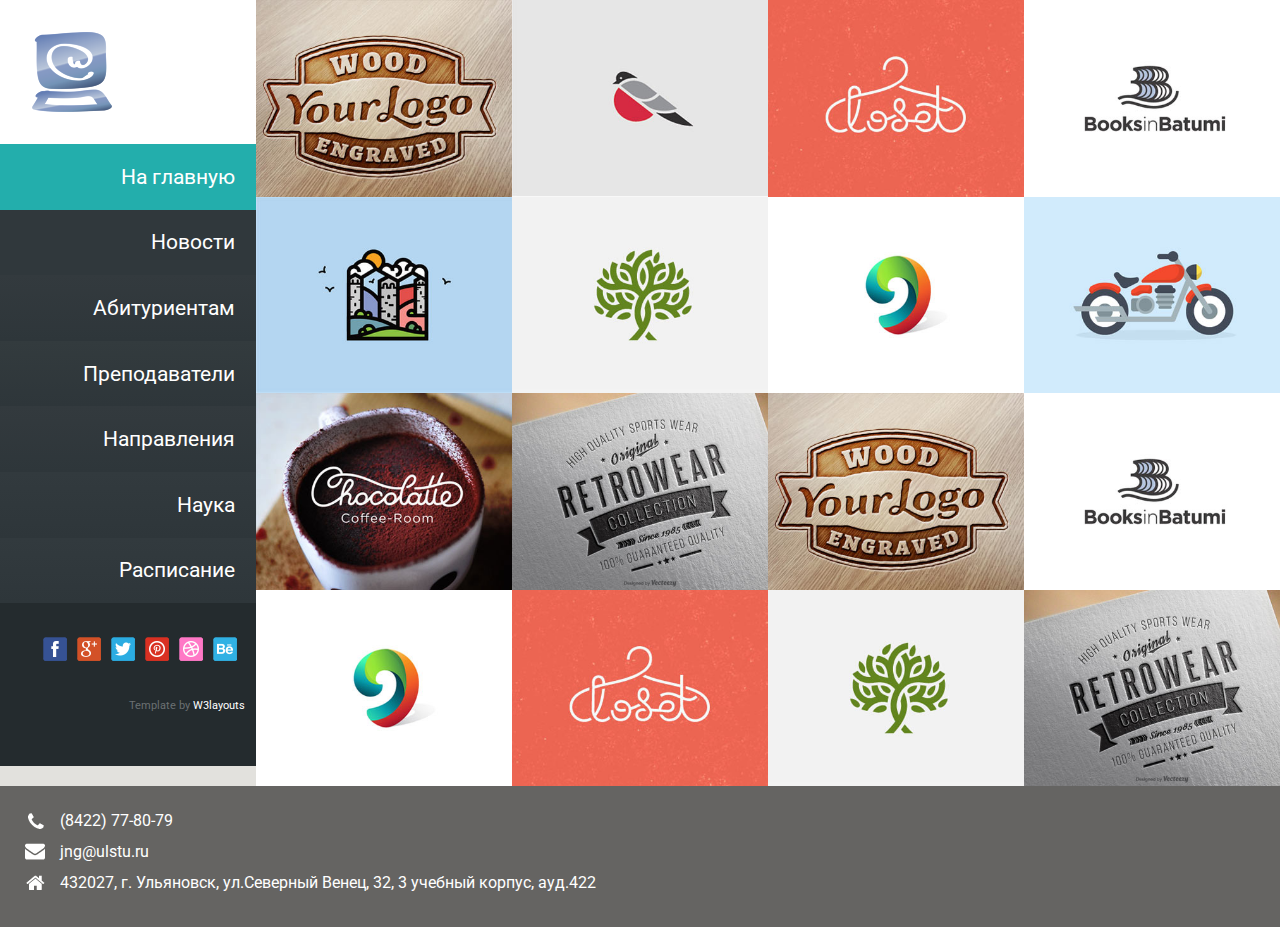
==== index.html @ 8e73b501 "" ====
<!--A Design by W3layouts 
Author: W3layout
Author URL: http://w3layouts.com
License: Creative Commons Attribution 3.0 Unported
License URL: http://creativecommons.org/licenses/by/3.0/
-->
<!DOCTYPE html>
<html>
<head>
<title>Kappe a Personal Portfolio Category Flat Bootstarp Responsive Website Template | Home :: w3layouts</title>
<!-- jQuery-->
<script src="js/jquery.min.js"></script>
<!-- Custom Theme files -->
<!--theme-style-->
<link href="css/style.css" rel="stylesheet" type="text/css" media="all" />	
<!--//theme-style-->
<meta name="viewport" content="width=device-width, initial-scale=1">
<meta http-equiv="Content-Type" content="text/html; charset=utf-8" />
<meta name="keywords" content="Kappe Responsive web template, Bootstrap Web Templates, Flat Web Templates, Andriod Compatible web template, 
Smartphone Compatible web template, free webdesigns for Nokia, Samsung, LG, SonyErricsson, Motorola web design" />
<script type="application/x-javascript"> addEventListener("load", function() { setTimeout(hideURLbar, 0); }, false); function hideURLbar(){ window.scrollTo(0,1); } </script>
<!--fonts-->
<link href='http://fonts.googleapis.com/css?family=Roboto:400,300,100,500,700,900' rel='stylesheet' type='text/css'>
<!--//fonts-->

</head>
<body>
	<div class="header">
	<!---->
		<div class="header-left">
			<div class="logo">
				<a href="index.html"><img src="images/logo_1_1.png" alt=""></a>
			</div>
			<div class="top-nav">
				<ul >
					<li class="active" ><a href="index.html" >На главную</a></li>
					<li><a href="work.html" class="black" > Новости</a></li>	
					<li><a href="about.html" class="black1"> Абитуриентам</a></li>
					<li><a href="blog.html" class="black2" > Преподаватели</a></li>
					<li><a href="404.html" class="black3" > Направления</a></li>
					<li><a href="contact.html" class="black4" > Наука</a></li>
					<li><a href="contact.html" class="black4" > Расписание</a></li>
				</ul>
			</div>
			<ul class="social-in">
				<li><a href="#"><i> </i></a></li>
				<li><a href="#"><i class="gmail"> </i></a></li>
				<li><a href="#"><i class="twitter"> </i></a></li>
				<li><a href="#"><i class="pin"> </i></a></li>
				<li><a href="#"><i class="dribble"> </i></a></li>
				<li><a href="#"><i class="behance"> </i></a></li>
				
			</ul>
			<p class="footer-class">Template by  <a href="http://w3layouts.com/" target="_blank">W3layouts</a> </p>
		</div>
		<!---->
		<!---->
		<div class="header-top">
			<div class="logo-in">
				<a href="index.html"><img src="images/logo_1_1.png" alt=""></a>
			</div>
			<div class="top-nav-in">
			<span class="menu"><img src="images/menu.png" alt=""> </span>
				<ul >
					<li class="active" ><a href="index.html" >HOME</a></li>
					<li><a href="work.html" class="black" > WORK</a></li>	
					<li><a href="about.html" class="black1"> ABOUT</a></li>
					<li><a href="blog.html" class="black2" > BLOG</a></li>
					<li><a href="404.html" class="black3" > SERVICES</a></li>
					<li><a href="contact.html" class="black4" > CONTACT</a></li>
				</ul>
				<script>
					$("span.menu").click(function(){
						$(".top-nav-in ul").slideToggle(500, function(){
						});
					});
			</script>

			</div>
			<div class="clear"> </div>
		</div>
			<!---->
		<div class="content">
			<div class="content-grid">
				<a href="single.html" class="b-link-stripe b-animate-go  thickbox">
					<img  src="images/pi.jpg" />
						<div class="b-wrapper">
							<h2 class="b-animate b-from-left    b-delay03 ">
								<span>Cool App Design</span>
								<p>development, mobile</p>
								<i> </i>
							</h2>
						</div>
				</a>
			</div>
			<div class="content-grid">
				<a href="single.html" class="b-link-stripe b-animate-go  thickbox">
					<img  src="images/pi1.jpg" />
						<div class="b-wrapper">
							<h2 class="b-animate b-from-left    b-delay03 ">
								<span>Cool App Design</span>
								<p>development, mobile</p>
								<i> </i>
							</h2>
						</div>
				</a>
			</div>
			<div class="content-grid">
				<a href="single.html" class="b-link-stripe b-animate-go  thickbox">
					<img  src="images/pi2.jpg" />
						<div class="b-wrapper">
							<h2 class="b-animate b-from-left    b-delay03 ">
								<span>Cool App Design</span>
								<p>development, mobile</p>
								<i> </i>
							</h2>
						</div>
				</a>
			</div>
			<div class="content-grid">
				<a href="single.html" class="b-link-stripe b-animate-go  thickbox">
					<img  src="images/pi3.jpg" />
						<div class="b-wrapper">
							<h2 class="b-animate b-from-left    b-delay03 ">
								<span>Cool App Design</span>
								<p>development, mobile</p>
								<i> </i>
							</h2>
						</div>
				</a>
			</div>
			<div class="content-grid">
				<a href="single.html" class="b-link-stripe b-animate-go  thickbox">
					<img  src="images/pi4.jpg" />
						<div class="b-wrapper">
							<h2 class="b-animate b-from-left    b-delay03 ">
								<span>Cool App Design</span>
								<p>development, mobile</p>
								<i> </i>
							</h2>
						</div>
				</a>
			</div>
			<div class="content-grid">
				<a href="single.html" class="b-link-stripe b-animate-go  thickbox">
					<img  src="images/pi5.jpg" />
						<div class="b-wrapper">
							<h2 class="b-animate b-from-left    b-delay03 ">
								<span>Cool App Design</span>
								<p>development, mobile</p>
								<i> </i>
							</h2>
						</div>
				</a>
			</div>
			<div class="content-grid">
				<a href="single.html" class="b-link-stripe b-animate-go  thickbox">
					<img  src="images/pi6.jpg" />
						<div class="b-wrapper">
							<h2 class="b-animate b-from-left    b-delay03 ">
								<span>Cool App Design</span>
								<p>development, mobile</p>
								<i> </i>
							</h2>
						</div>
				</a>
			</div>
			<div class="content-grid">
				<a href="single.html" class="b-link-stripe b-animate-go  thickbox">
					<img  src="images/pi7.jpg" />
						<div class="b-wrapper">
							<h2 class="b-animate b-from-left    b-delay03 ">
								<span>Cool App Design</span>
								<p>development, mobile</p>
								<i> </i>
							</h2>
						</div>
				</a>
			</div>
			<div class="content-grid">
				<a href="single.html" class="b-link-stripe b-animate-go  thickbox">
					<img  src="images/pi8.jpg" />
						<div class="b-wrapper">
							<h2 class="b-animate b-from-left    b-delay03 ">
								<span>Cool App Design</span>
								<p>development, mobile</p>
								<i> </i>
							</h2>
						</div>
				</a>
			</div>
			<div class="content-grid grid9">
				<a href="single.html" class="b-link-stripe b-animate-go  thickbox">
					<img  src="images/pi9.jpg" />
						<div class="b-wrapper">
							<h2 class="b-animate b-from-left    b-delay03 ">
								<span>Cool App Design</span>
								<p>development, mobile</p>
								<i> </i>
							</h2>
						</div>
				</a>
			</div>
			<div class="content-grid">
				<a href="single.html" class="b-link-stripe b-animate-go  thickbox">
					<img  src="images/pi.jpg" />
						<div class="b-wrapper">
							<h2 class="b-animate b-from-left    b-delay03 ">
								<span>Cool App Design</span>
								<p>development, mobile</p>
								<i> </i>
							</h2>
						</div>
				</a>
			</div>
			<div class="content-grid">
				<a href="single.html" class="b-link-stripe b-animate-go  thickbox">
					<img  src="images/pi3.jpg" />
						<div class="b-wrapper">
							<h2 class="b-animate b-from-left    b-delay03 ">
								<span>Cool App Design</span>
								<p>development, mobile</p>
								<i> </i>
							</h2>
						</div>
				</a>
			</div>
			<div class="content-grid">
				<a href="single.html" class="b-link-stripe b-animate-go  thickbox">
					<img  src="images/pi6.jpg" />
						<div class="b-wrapper">
							<h2 class="b-animate b-from-left    b-delay03 ">
								<span>Cool App Design</span>
								<p>development, mobile</p>
								<i> </i>
							</h2>
						</div>
				</a>
			</div>
			<div class="content-grid">
				<a href="single.html" class="b-link-stripe b-animate-go  thickbox">
					<img  src="images/pi2.jpg" />
						<div class="b-wrapper">
							<h2 class="b-animate b-from-left    b-delay03 ">
								<span>Cool App Design</span>
								<p>development, mobile</p>
								<i> </i>
							</h2>
						</div>
				</a>
			</div>
			<div class="content-grid">
				<a href="single.html" class="b-link-stripe b-animate-go  thickbox">
					<img  src="images/pi5.jpg" />
						<div class="b-wrapper">
							<h2 class="b-animate b-from-left    b-delay03 ">
								<span>Cool App Design</span>
								<p>development, mobile</p>
								<i> </i>
							</h2>
						</div>
				</a>
			</div>
			<div class="content-grid">
				<a href="single.html" class="b-link-stripe b-animate-go  thickbox">
					<img  src="images/pi9.jpg" />
						<div class="b-wrapper">
							<h2 class="b-animate b-from-left    b-delay03 ">
								<span>Cool App Design</span>
								<p>development, mobile</p>
								<i> </i>
							</h2>
						</div>
				</a>
			</div>
		</div>
		<div class="clear"> </div>
		<p class="footer-class-in">
			<ul class="social ">
				<li><span><i> </i>(8422) 77-80-79</span></li>
				<li><a href="mailto:info@example.com"><i class="mes"> </i>jng@ulstu.ru</a></li>
				<li><span><i class="down"> </i>432027, г. Ульяновск, ул.Северный Венец, 32, 3 учебный корпус, ауд.422</span></li>
			</ul> </p>
	</div>
</body>
</html>
---- css/style.css ----
/*--A Design by W3layouts 
Author: W3layout
Author URL: http://w3layouts.com
License: Creative Commons Attribution 3.0 Unported
License URL: http://creativecommons.org/licenses/by/3.0/
--*/
/* reset */
html,body,div,span,applet,object,iframe,h1,h2,h3,h4,h5,h6,p,blockquote,pre,a,abbr,acronym,address,big,cite,code,del,dfn,em,img,ins,kbd,q,s,samp,small,strike,strong,sub,sup,tt,var,b,u,i,dl,dt,dd,ol,nav ul,nav li,fieldset,form,label,legend,table,caption,tbody,tfoot,thead,tr,th,td,article,aside,canvas,details,embed,figure,figcaption,footer,header,hgroup,menu,nav,output,ruby,section,summary,time,mark,audio,video{margin:0;padding:0;border:0;font-size:100%;font:inherit;vertical-align:baseline;}
article, aside, details, figcaption, figure,footer, header, hgroup, menu, nav, section {display: block;}
ol,ul{list-style:none;margin:0;padding:0;}
blockquote,q{quotes:none;}
blockquote:before,blockquote:after,q:before,q:after{content:'';content:none;}
table{border-collapse:collapse;border-spacing:0;}
/* start editing from here */
a{text-decoration:none;}
.txt-rt{text-align:right;}/* text align right */
.txt-lt{text-align:left;}/* text align left */
.txt-center{text-align:center;}/* text align center */
.float-rt{float:right;}/* float right */
.float-lt{float:left;}/* float left */
.clear{clear:both;}/* clear float */
.pos-relative{position:relative;}/* Position Relative */
.pos-absolute{position:absolute;}/* Position Absolute */
.vertical-base{	vertical-align:baseline;}/* vertical align baseline */
.vertical-top{	vertical-align:top;}/* vertical align top */
.underline{	padding-bottom:5px;	border-bottom: 1px solid #eee; margin:0 0 20px 0;}/* Add 5px bottom padding and a underline */
nav.vertical ul li{	display:block;}/* vertical menu */
nav.horizontal ul li{	display: inline-block;}/* horizontal menu */
img{max-width:100%; display:block;}
/*end reset*/
body{
	background:#e2e1dd;
	font-family: 'Roboto', sans-serif;	
}
body a{
	transition: 0.5s all;
	-webkit-transition: 0.5s all;
	-o-transition: 0.5s all;
	-moz-transition: 0.5s all;
	-ms-transition: 0.5s all;
}
.header-top{
	display:none;
}
.header-left{
	width:20%;
	float:left;
	background:#242b2e;
	min-height: 972px;
}
.header-left1{
	min-height: 1290px;
}
.header-left2{
	min-height: 1022px;
}
.header-left3{
	min-height:1618px;
}
.logo{
	background:#fff;
	padding: 2em;
}
.top-nav ul li {
	list-style:none;
}
.top-nav ul li  a {
	display:block;
	outline: none;
	color: #fff;
	text-decoration: none;
	font-size: 1.3em;
	padding: 1em;
	text-align: right;
	background:#30383b;
}
.top-nav ul li  a.black{
	background:#30383c;
}
.top-nav ul li  a.black1{
	background: rgb(51,58,62);
	background: -moz-linear-gradient(top,  rgba(51,58,62,1) 0%, rgba(46,54,58,1) 100%);
	background: -webkit-gradient(linear, left top, left bottom, color-stop(0%,rgba(51,58,62,1)), color-stop(100%,rgba(46,54,58,1)));
	background: -webkit-linear-gradient(top,  rgba(51,58,62,1) 0%,rgba(46,54,58,1) 100%);
	background: -o-linear-gradient(top,  rgba(51,58,62,1) 0%,rgba(46,54,58,1) 100%);
	background: -ms-linear-gradient(top,  rgba(51,58,62,1) 0%,rgba(46,54,58,1) 100%);
	background: linear-gradient(to bottom,  rgba(51,58,62,1) 0%,rgba(46,54,58,1) 100%);
}
.top-nav ul li  a.black2{
	background: rgb(51,59,62);
	background: -moz-linear-gradient(top,  rgba(51,59,62,1) 0%, rgba(46,54,58,1) 100%);
	background: -webkit-gradient(linear, left top, left bottom, color-stop(0%,rgba(51,59,62,1)), color-stop(100%,rgba(46,54,58,1)));
	background: -webkit-linear-gradient(top,  rgba(51,59,62,1) 0%,rgba(46,54,58,1) 100%);
	background: -o-linear-gradient(top,  rgba(51,59,62,1) 0%,rgba(46,54,58,1) 100%);
	background: -ms-linear-gradient(top,  rgba(51,59,62,1) 0%,rgba(46,54,58,1) 100%);
	background: linear-gradient(to bottom,  rgba(51,59,62,1) 0%,rgba(46,54,58,1) 100%);
}
.top-nav ul li  a.black3{
	background: rgb(51,58,62);
	background: -moz-linear-gradient(top,  rgba(51,58,62,1) 0%, rgba(46,54,58,1) 100%);
	background: -webkit-gradient(linear, left top, left bottom, color-stop(0%,rgba(51,58,62,1)), color-stop(100%,rgba(46,54,58,1)));
	background: -webkit-linear-gradient(top,  rgba(51,58,62,1) 0%,rgba(46,54,58,1) 100%);
	background: -o-linear-gradient(top,  rgba(51,58,62,1) 0%,rgba(46,54,58,1) 100%);
	background: -ms-linear-gradient(top,  rgba(51,58,62,1) 0%,rgba(46,54,58,1) 100%);
	background: linear-gradient(to bottom,  rgba(51,58,62,1) 0%,rgba(46,54,58,1) 100%);
}
.top-nav ul li  a.black4{
	background: rgb(50,58,62);
	background: -moz-linear-gradient(top,  rgba(50,58,62,1) 0%, rgba(46,54,58,1) 100%);
	background: -webkit-gradient(linear, left top, left bottom, color-stop(0%,rgba(50,58,62,1)), color-stop(100%,rgba(46,54,58,1)));
	background: -webkit-linear-gradient(top,  rgba(50,58,62,1) 0%,rgba(46,54,58,1) 100%);
	background: -o-linear-gradient(top,  rgba(50,58,62,1) 0%,rgba(46,54,58,1) 100%);
	background: -ms-linear-gradient(top,  rgba(50,58,62,1) 0%,rgba(46,54,58,1) 100%);
	background: linear-gradient(to bottom,  rgba(50,58,62,1) 0%,rgba(46,54,58,1) 100%);
}
.top-nav ul li  a:hover,.top-nav ul li.active a {
	background: #23aeac;
}
ul.social-in {
  text-align: right;
  padding: 2em 1em 2em 0;
}
ul.social-in li{
	display: inline-block;	
}
ul.social-in li  i{
	background: url(../images/img-sprite.png)no-repeat -411px -9px;
	width: 28px;
	height: 28px;
	display: inline-block;
	margin: 0 3px;
	
}
ul.social-in li  i.gmail{
	background-position: -74px -8px;
}
ul.social-in li  i.twitter{
	background-position:-145px -9px;
}

ul.social-in li  i.pin{
	background-position:-215px -8px;
}
ul.social-in li  i.dribble{
	background-position: -280px -9px;
}
ul.social-in li  i.behance{
	background-position:-347px -9px;
}
ul.social-in li  i:hover{
	background-position: -444px -9px;
}
ul.social-in li  i.gmail:hover{
	
	background-position:-109px -9px;
}
ul.social-in li  i.twitter:hover{
	background-position: -180px -8px;
}

ul.social-in li  i.pin:hover{
	background-position:-247px -8px;
}
ul.social-in li  i.dribble:hover{
	background-position: -313px -9px;
}
ul.social-in li  i.behance:hover{
	background-position: -379px -8px;
}

p.footer-class{
	color:#6b7072;
	font-size:0.87em;
	text-align:right;
	padding: 0 1em 0 0;
}
p.footer-class a{
	color:#fff;
	text-decoration:none;	
}
p.footer-class a:hover{
	color:#6b7072;	
}
/*--content--*/
.content{
	float:left;
	width:80%;
	position: relative;
}
.content-grid{
	float:left;
	width:25%;
}
/*--------------------------------------*/
.b-link-stripe{
	position:relative;
	display:inline-block;
	vertical-align:top;
	overflow:hidden;
	width: 100%;
}
.b-link-stripe .b-wrapper{
	position:absolute;
	width:100%;
	top:0;
	left:0;
	text-align:center;
	color:#ffffff;
	overflow:hidden;
	
}
/*	Animation effects*/
.b-animate-go{
	text-decoration:none;
}
.b-animate{
	transition: all 0.5s;
	-moz-transition: all 0.5s;
	-ms-transition: all 0.5s;
	-o-transition: all 0.5s;
	-webkit-transition: all 0.5s;
	visibility: hidden;
}
.b-animate img{
	margin-top: 4%;
	display: -webkit-inline-box;
}
.b-animate span{
	display:block;
	font-size: 1.7em;
	padding-top: 2em;
	display: block;
	font-weight: 300;
}
.b-animate p{
	padding: 0.2em 0 1em;
	color: #fff;
	font-size: 1em;
	font-weight: 400;
	border-bottom:1px solid #fff;
	display: inline-block;
	margin:0 0 1em;
}
.b-animate i{
	background:url(../images/ar.png) no-repeat 0px 0px;
	width:70px;
	height:70px;
	display:block;
	margin:0 auto;
}
/* lt-ie9 */
.b-animate-go:hover .b-animate{
	visibility:visible;
}
.b-from-left{
	position: relative;
	left: -100%;
	background:rgba(45, 184, 183, 0.81);
	background-size: 100% 100%;
	top: 0px;
	margin: 0;
	min-height: 243px;
}
.b-animate-go:hover .b-from-left{
	left:0;
}
ul.social{
	background: rgba(55, 53, 52, 0.73);
	padding: 1.5em 5em 1.5em 1.5em;
	text-align:left;  
}
ul.social li{
	list-style:none;
}
ul.social li span,ul.social li a{
	font-size:1em;
	color:#fff;
	margin: 0 0 0.5em;
	display: block;
}
ul.social li a:hover{
	text-decoration:none;
	color:#1ab5b3;
}
ul.social li  i{
	  background: url(../images/img-sprite.png)no-repeat -39px -49px;
	width: 23px;
	height: 23px;
	display: inline-block;
	transition: 0.5s all;
	-webkit-transition: 0.5s all;
	-o-transition: 0.5s all;
	-moz-transition: 0.5s all;
	-ms-transition: 0.5s all;
	vertical-align: middle;
	margin:0 13px 0 0;
}
ul.social li  i.mes{
	background-position: -72px -50px;
}
ul.social li  i.down{
	background-position:-108px -49px;
}
.arrow {
  position: absolute;
  top: 0;
  right: 0;
  text-align: right;
    z-index: 9;
}
.arrow img{
	margin: 0 0 0 70%;
}
.arrow-at img{
	margin:0;
}
/*--work--*/
.work{
	padding:1.5em;
	background:#fff;
	margin:1.5em;
}
.work-top,.work-in{
	float:left;
	width:47.9%;
}
.work-top {
  border-right: 1px solid #D5D3D3;
  padding: 0 2% 0 0;
}
.work-in {
    padding: 0 0 0 2%;
}
/*--- slider-css --*/
.slider {
	position: relative;
}
.rslides {
  position: relative;
  list-style: none;
  overflow: hidden;
  width: 100%;
  padding: 0;
  margin: 0;
  }
.rslides li {
  -webkit-backface-visibility: hidden;
  position: absolute;
  display: none;
  width: 100%;
  left: 0;
  top: 0;
  }
.rslides li:first-child {
  position: relative;
  display: block;
  float: left;
  }
.rslides img {
  display: block;
  height: auto;
  float: left;
  width: 100%;
  border: 0;
  }
.callbacks_tabs a:after {
	content: "\f111";
	font-size: 0;
	font-family: FontAwesome;
	visibility: visible;
	display: block;
	height: 8px;
	width: 22px;
	display: inline-block;
	background:#b6b6b6;
}
.callbacks_here a:after{
	background:#1ab5b3;
}
.callbacks_tabs a{
	visibility:hidden;
}
.callbacks_tabs li{
	display:inline-block;
}
ul.callbacks_tabs.callbacks1_tabs {
	position: absolute;
	bottom: 14px;
	z-index: 999;
	right: 13px;
}
.work-top h2{
	font-size: 1.8em;
	font-weight: 300;
	padding: 0.5em 0;
}
.work-top h2 a{
	color: #000;
	text-decoration:none;
}
.work-top h2 a:hover{
	color: #1ab5b3;
}
.work-top p{
	color:#a3a3a3;
	font-size: 1.1em;
	line-height: 1.7em;
	font-weight: 300;
	padding: 0 0 1em;
}
.work-top p span{
	padding:1.3em 0 0;
	display: block;
}
.projects {
	border-top: 1px solid #D5D3D3;
    padding: 1em 0 0em;
}
.projects h3,.info h3,.tags h3,.gallery h3,.feature h3{
	color:#000;
	font-size:1.8em;
	font-weight:300;
	padding: 0 0 0.7em;
}
.info ,.tags,.gallery,.feature {
  padding: 0em 0 1.5em;
}

.projects ul li{
	display:inline-block;
	width:33.33%;
	float:left;
}
ul.likes li{
	list-style:none;
	border-bottom: 1px solid #D5D3D3;
	padding: 0.3em 0;
}
ul.likes li a,ul.likes li span{
	font-size:1em;
	color:#848484;
	margin: 0 0 0.5em;
	display: block;
}
ul.likes li a:hover{
	text-decoration:none;
	color:#1ab5b3;
}
ul.likes li  i{
	background: url(../images/img-sprite.png)no-repeat -14px -91px ;
	width: 40px;
	height: 40px;
	display: inline-block;
	vertical-align: middle;
	margin:0 13px 0 0;
}
ul.likes li  i.like{
	background-position:  -139px -91px ;
}
ul.likes li  i.dec{
	background-position:  -182px -91px ;
}
ul.likes li  i.comment{
	background-position:  -97px -91px ;
}
ul.tag li{
	display:inline-block;
}
ul.tag li a{
	color: #a3a3a3;
	font-size: 0.8em;
	padding: 0.8em;
	border: 1px solid #D5D3D3;
	border-radius: 12px;
	margin: 0 0.5em 0 0;
}
ul.tag li a:hover{
	color: #1ab5b3;
	border: 1px solid #1ab5b3;
}
ul.gallery-grid li{
	float:left;
	width:11.5%;
	display:inline-block;
	margin:1% 1% 0 0;
}
ul.feature-grid li{
	list-style:none;
}
ul.feature-grid li a{
	color:#848484;
	font-size:1em;
	padding:0.5em 0;
	display:block;
}
ul.feature-grid li a:hover{
	color:#1ab5b3;
}
ul.feature-grid li i{
	background: url(../images/img-sprite.png)no-repeat -188px -52px ;
	width: 18px;
	height: 18px;
	display: inline-block;
	vertical-align: middle;
	margin:0 13px 0 0;
}
/*--about--*/
.about{
	padding:1.5em;
	background:#fff;
	margin:1.5em;
}
.about-top,.about-in{
	float:left;
	width:47.9%;
}
.about-top {
  border-right: 1px solid #D5D3D3;
  padding: 0 2% 0 0;
}
.about-in {
    padding: 0 0 0 2%;
}
.about-top h2{
	font-size: 1.8em;
	font-weight: 300;
	padding: 0.5em 0;
}
.about-top h2 a{
	color: #000;
	text-decoration:none;
}
.about-top h2 a:hover{
	color: #1ab5b3;
}
.about-top p{
	color:#a3a3a3;
	font-size: 1.1em;
	line-height: 1.7em;
	font-weight: 300;
	padding: 0 0 1em;
}
.about-top p span{
	padding:2em 0 0;
	display: block;
}
.staff {
  padding: 1em 0;
  border-top: 1px solid #D5D3D3;
    padding: 1em 0 0em;
}
.staff h3,.skills h3,.test h3{
	color:#000;
	font-size:1.8em;
	font-weight:300;
	padding: 0 0 0.7em;
}
.staff h3{
	padding: 0 ;
}
.test {
  padding: 1.5em 0;
}
.our{
	float:left;
	width: 31.3%;
	margin: 3% 3% 0 0;
	position:relative;
}
.our:nth-child(4),.our:nth-child(7){
	margin:3% 0 0;
}
.our-grid h5{
	float:left;
	color:#000;
	font-size:1em;
}
.our-grid span{
	float:right;
	color:#000;
	font-size:1em;
}
.design label{
	width:88%;
	float:left;
	height:30px;
	display:block;
	background:#e2e1dd;
	border:1px solid #e2e1dd;
}
.design b{
	width:11%;
	float:left;
	height:30px;
	display:block;
	background:#fff;
	border:1px solid #E2E0E0;
}
.site label{
	width:95%;
}
.site b{
	width:4%;
}
.eight label{
	width:81%;
}
.eight b{
	width:18%;
}
.seven label{
	width:72%;
}
.seven b{
	width:27%;
}
.our-grid {
  padding: 0.3em 0;
}
.our-skill {
  padding: 0.5em 0;
}
.in-at{
	float:left;
	width:12%;
}
.in-at img{
	width:100%;
}
h4.author{
	  float: left;
  width: 79.38%;
  font-size: 1em;
  background: #55bab7;
  color: #fff;
  padding: 1.5em;
  font-style: italic;
}
.test-top p{
	color:#a3a3a3;
	font-size: 1.1em;
	line-height: 1.7em;
	font-weight: 300;
	padding:  1.5em;
}
.test-top{
	border:1px solid #E2E0E0;
}
.simple{
	  background: #1ab5b3;
  padding: 4em 0 0;
  text-align: center;
  width: 100%;
  height: 112px;
  position: absolute;
  top: 0;
  display:none;
}
.simple h4{
	color:#fff;
	font-size: 1.1em;
  text-transform: uppercase;
  font-weight: 600;
}
.simple p{
	color:#fff;
	font-size:0.9em;
	font-size:300;
	padding:0.2em 0 0;
}
.our:hover .simple{
	display:block;
}
.services h3{
	color:#000;
	font-size:1.8em;
	font-weight:300;
	padding: 0 0 0.4em;
}
ul.service-grid li{
	list-style:none;
}
ul.service-grid li a{
	color:#848484;
	font-size:1em;
	padding:0.5em 0;
	display:block;
}
ul.service-grid li a:hover{
	color:#1ab5b3;
	text-decoration:none;
}
ul.service-grid li i{
	background:#848484 ;
	width: 5px;
	height: 5px;
	display: inline-block;
	vertical-align: middle;
	margin:0 13px 0 0;
	border-radius:10px;
}
/*--blog--*/
.blog-top{
	float:left;
	width:18.4%;
	margin-right: 2%;
}
.blog-top:nth-child(5){
	margin-right: 0%;
}
.col-d {
	padding:0 0 1.5em;
	  position: relative;
}
.blog-in{
	background: #fff;
	 padding: 1em;
}
.blog-in h5{
	font-size:1.1em;
}
.blog-in h5 a{
	color:#000;
	text-decoration:none;
}
.blog-in h5 a:hover{
	color:#1ab5b3;
}
.blog-in p{
	color:#9c9c9c;
	font-size:0.8em;
	  line-height: 1.8em;
	  padding: 1em 0;
}
ul.date{
	border-top:1px solid #C8C6C6;
	padding: 1em 0 0;
}
ul.date li{
	display:inline-block;
}
ul.date li span{
	font-size:0.7em;
	color:#9c9c9c;
	padding: 0 0.3em 0 0;
}
ul.date li i{
	background: url(../images/img-sprite.png)no-repeat -139px -51px ;
	width: 20px;
	height: 20px;
	display: inline-block;
	vertical-align: middle;
	margin: 0 5px 0 0;
}
ul.date li i.date-in{
	background-position:-163px -51px;
}
ul.date li a{
	text-decoration:none;
	color:#9c9c9c;	
}
.col-d label{
	background: url(../images/ar.png) no-repeat 0px 0px;
	width: 70px;
	height: 70px;
	display: block;
	margin: 0 auto;
	  position: absolute;
  top: 29%;
  display:none;
  left: 35%;
}
.col-d:hover.col-d label{
	display:block;
}
.col-in{
	background:#1ab5b3;
	padding: 1.5em;
	text-align: center;
	margin: 0 0 1.5em;
}
iframe{
	display:block;
}
.col-d iframe{
	width:100%;
	min-height: 172px;
}
.col-in p{
	color:#fff;
	line-height: 1.5em;
	font-size:1.1em;	
}
.col-in a{
	color:#fff;
	font-style:italic;
	font-size:0.8em;
	text-decoration:underline;	
}
.col-in a:hover{
	text-decoration:none;	
}
.blog {
  padding: 1.5em;
}
.col-in-at{
	background:#242b2e;
	padding: 1.5em;
	margin: 0 0 1.5em;
	  border-left: 12px solid #1ab5b3;
}
.col-in-at p{
	color:#9c9c9c;
	line-height: 1.8em;
	font-size:0.9em;	
}
.col-in-at h5{
	line-height: 1.5em;
	font-size:1.1em;	
}
.col-in-at h5 a{
	color:#fff;
	text-decoration:none;	
}
.col-in-at h5 a:hover{
	color:#1ab5b3;	
}
.col-on{
	background:#242b2e;
	padding: 1.5em;
	margin: 0 0 1.5em;
	text-align:center;
}
.col-on p{
	color:#fff;
	line-height: 1.5em;
	font-size: 1.1em;
	font-style: italic;
}
.col-on span{
	color:#1ab5b3;
	font-size: 1em;
}
.col-on img{
	margin:0.5em auto;
}
.callbacks_nav {
  position: absolute;
  -webkit-tap-highlight-color: rgba(0,0,0,0);
  top: 19%;
  left: 0;
  opacity: 0.7;
  z-index: 3;
  text-indent: -9999px;
  overflow: hidden;
  text-decoration: none;
  height: 43px;
  width: 43px;
  background: url("../images/img-sprite.png") no-repeat -275px -89px;
  }
.callbacks_nav.next {
  left: auto;
  background-position: -332px -89px;
  right: 0;
 }
/*--404--*/
.four{
	text-align:center;
	padding: 15em 0 10em;
	min-height: 569px;
}
.four h2{
	font-size: 4em;
	color: #1ab5b3;
}
.four h3{
	font-size:4em;
	color:#848484;
	padding:0.7em 0;
}
a.just-do {
  text-decoration: none;
  color: #fff;
  background: #1ab5b3;
  padding: 0.7em 1.3em;
  font-size: 1.1em;
}
a.just-do:hover {
  background:#242b2e;
}
/*--single--*/
.single{
  padding: 1.5em;
  background: #fff;
  margin: 1.5em;
}
.single-top {
  border-right: 1px solid #D5D3D3;
  padding: 0 2% 0 0;
}
.single-top, .single-in {
  float: left;
  width: 47.9%;
}
.single-in {
  padding: 0 0 0 2%;
}
.single-top h2 {
  color: #000;
  font-size: 1.8em;
  font-weight: 300;
  padding: 0.5em 0;
}
.single-top p {
  color: #a3a3a3;
  font-size: 1.1em;
  line-height: 1.7em;
  font-weight: 300;
  padding: 0 0 1em;
}
.single-top p span {
  padding: 2em 0 0;
  display: block;
}
.comment-grid-top h3,.top-single h3{
	color:#000;
	font-size:1.7em;
	font-weight: 300;
}
.top-comment-left{
	float: left;
	width: 17%;
}
.top-comment-right{
	float: right;
	width:82%;
}
.left-single{
	width:19%;
}
.right-single{
	width:79%;
}
.left-single1{
	width:24%;
}
.right-single1{
	width:76%;
}
.top-comment-right ul {
	border-bottom: 1px solid #D5D3D3;
	  display: inline-block;
}
.top-comment-right ul li{
	display: inline-block;
	color:#D0CECE;
	padding: 0.3em;
}
.top-comment-right p{
	color: #8F8E8E;
	font-size:1.3em;
	padding:0;
}
.top-comment-right ul li span a{
	color:#000;
	text-decoration:none;
}
.top-comment-right ul li span{
	font-size:1em;
}
.top-comment {
  padding: 0 0 0 14% ;
}
.top-com {
  padding: 0 0 0 28% ;
}
.comments-top-top label{
	background:url(../images/li.png)no-repeat 1px 2px;
	width:45px;
	height:45px;
	display:block;
	position: absolute;
	top: 134%;
}
label.arrow-in {
  left: 3%;
}
.comments-top-top {
  position: relative;
  margin: 1em 0 2em;
}
.your-single {
  border: 1px solid #e2e2e2;
  position: relative;
  margin: 0.8em 0;
}
.your-single i {
    background: url(../images/img-sprite.png)no-repeat -9px -86px ;
  width: 50px;
  height: 50px;
  display: inline-block;
  float:left;
   border-right: 1px solid #e2e2e2;
}
.your-single i.email {
    background-position: -51px -86px ;
}
.your-single i.website {
    background-position: -93px -86px ;
}
.your-single input[type="text"],.grid-single-in textarea {
  background: none;
  width: 66%;
  outline: none;
  border: none;
  padding:1em 0.8em;
  font-size: 1em;
  color: #e2e2e2;
  margin: 0 0 0 2%;
  float:left;  
}
.grid-single-in textarea{
  border: 1px solid #e2e2e2;
 resize:none;
  margin: 0.7em 0 0.5em;
  width:89%;
   font-size: 1.3em;
    padding: 0.8em;
}
.grid-single-in input[type="submit"] {
  width: 100%;
  font-size: 1.1em;
  background: #1ab5b3;
  padding: 0.7em 1em;
  text-align: center;
  color: #fff;
  border: none;
  outline: none;
  margin: 0 auto;
  -webkit-appearance: none;
  font-weight: 700;
  transition: 0.5s all;
  -webkit-transition: 0.5s all;
  -o-transition: 0.5s all;
  -ms-transition: 0.5s all;
  -moz-transition: 0.5s all;
  cursor:pointer;
}
.grid-single-in input[type="submit"]:hover {
	background:#242b2e;
}
.grid-single,.grid-single-in  {
  width: 49%;
  float: left;
}
.grid-single {
  margin: 0 2% 0 0;
}
.archive{
	padding:0.7em 0 0;
}
.archive h3{
	color:#000;
	font-size:1.8em;
	font-weight:300;
	padding: 0 0 0.3em;
}
ul.archive-grid li{
	list-style:none;
}
ul.archive-grid li a{
	color:#848484;
	font-size:1em;
	padding:0.5em;
	display:block;
}
ul.archive-grid li a:hover{
	color:#1ab5b3;
}
/*--contact--*/
.your-top {
  border: 1px solid #e2e2e2;
  position: relative;
  margin: 0.8em 0;
}
.your-top i {
    background: url(../images/img-sprite.png)no-repeat -9px -86px ;
  width: 50px;
  height: 50px;
  display: inline-block;
  float:left;
   border-right: 1px solid #e2e2e2;
}
.your-top i.email {
    background-position: -51px -86px ;
}
.your-top i.website {
    background-position: -93px -86px ;
}
.your-top input[type="text"],.grid-contact-in textarea {
  background: none;
  width: 70%;
  outline: none;
  border: none;
  padding:1em 0.8em;
  font-size: 1em;
  color: #e2e2e2;
  margin: 0 0 0 2%;
  float:left;  
}
.grid-contact-in textarea{
  border: 1px solid #e2e2e2;
 resize:none;
  margin: 0.7em 0 0.5em;
  width:91%;
   font-size: 1.3em;
    padding: 0.8em;
}
.grid-contact-in input[type="submit"] {
  width: 100%;
  font-size: 1.1em;
  background: #1ab5b3;
  padding: 0.7em 1em;
  text-align: center;
  color: #fff;
  border: none;
  outline: none;
  margin: 0 auto;
  -webkit-appearance: none;
  font-weight: 700;
  transition: 0.5s all;
  -webkit-transition: 0.5s all;
  -o-transition: 0.5s all;
  -ms-transition: 0.5s all;
  -moz-transition: 0.5s all;
  cursor:pointer;
}
.grid-contact-in input[type="submit"]:hover {
	background:#242b2e;
}
.contact {
    width: 55%;
  background: #fff;
  padding: 3em;
  position: absolute;
  top: 3%;
  z-index: 1;
  left: 3%;
}
.contact h1,.top-contact h3{
	color:#a3a3a3;
	font-size:1.8em;
}
.contact p{
	color: #a3a3a3;
  font-size: 1.1em;
  line-height: 1.7em;
  font-weight: 300;
  padding: 0 0 1em;
}
.grid-contact,.grid-contact-in  {
  width: 49%;
  float: left;
}
.grid-contact {
  margin: 0 2% 0 0;
}
.map {
	position:relative;
}
.map iframe{
	width:100%;
	min-height:969px;
	border:none;
}
.top-contact {
  border-top: 1px solid #e2e2e2;
  padding: 1.2em 0 0;
}
.footer-class-in{
	display:none;
}
/*--responsive--*/
@media(max-width:1440px){
.b-animate span {
  padding-top: 1em;
}
ul.tag li a {
  font-size: 0.7em;
  padding: 0.6em;
}
h4.author {
  width: 79.8%;
  padding: 1.25em;
}
ul.date li span {
  font-size: 0.6em;
}
ul.date li i {
  margin: 0 2px 0 0;
}
.header-left {
  min-height: 864px;
}
p.footer-class {
  font-size: 0.8em;
}
.header-work {
  min-height: 948px;
}
.header-left1 {
  min-height: 1269px;
}
.header-left2 {
  min-height: 1049px;
}
.header-contact{
	min-height: 969px;
}
.header-left3 {
  min-height: 1612px;
}
.four {
  min-height: 464px;
}
.grid-single-in textarea {
  width: 88%;
}
.simple {
  padding: 3.5em 0 0;
  height: 99px;
}
.b-from-left {
  min-height: 217px;
}
}
@media(max-width:1366px){
.header-left {
  min-height: 820px;
}
.header-work {
  min-height: 933px;
}
h4.author {
  width: 78%;
  padding: 1.3em;
}
.in-at {
  width: 13%;
}
.header-left1 {
  min-height: 1234px;
}
.blog-in h5 {
  font-size: 1em;
}
ul.date li span {
  font-size: 0.59em;
}
.header-left2 {
  min-height: 1038px;
}
.callbacks_nav {
  top: 14%;
}
.col-d label {
  top: 27%
}
.four {
  min-height: 420px;
}
.header-contact {
  min-height: 969px;
}
.your-single input[type="text"] {
  width: 63%;
}
.header-left3 {
  min-height: 1616px;
}
.grid-single-in textarea {
  width: 88%;
}
p.footer-class {
  font-size: 0.7em;
}
.simple {
  height: 90px;
}
.arrow img {
  margin: 0 0 0 70.5%;
}
.arrow-at img {
  margin: 0;
}
.b-from-left {
  min-height: 206px;
}
}
@media(max-width:1280px){
ul.social-in li i {
  margin: 0 1px;
}
.work-top h2 {
  font-size: 1.5em;
}
ul.tag li a {
  font-size: 0.65em;
}
.feature h3 {
  padding: 0 0 0.2em;
}
ul.feature-grid li a {
  padding: 0.3em 0;
}
.in-at {
  width: 14%;
}
h4.author {
  width: 76.2%;
}
.col-in a {
  font-size: 0.7em;
}
.blog-in h5 {
  font-size: 0.9em;
}
ul.date li span {
  font-size: 0.5em;
}
ul.date li i {
  margin: 0 1px 0 0;
}
.your-top input[type="text"] {
  background: none;
  width: 68%;
}
.your-single input[type="text"] {
  width: 61%;
}
.single-top h2 {
  font-size: 1.5em;
}
.header-left {
  min-height: 766px;
}
.header-work {
  min-height: 890px;
}
.header-left1 {
  min-height: 1251px;
}
.header-left2 {
  min-height: 1052px;
}
.four {
  min-height: 366px;
}
.header-contact {
  min-height: 969px;
}
.header-left3 {
  min-height: 1561px;
}
.grid-single-in textarea {
  width: 86%;
}
.simple {
  height: 80px;
}
.b-from-left {
  min-height: 192px;
}
}
@media(max-width:1024px){
.content-grid {
  width: 33.333%;
}
.content-grid:nth-child(4){
  display:none;
}
ul.social-in li:nth-child(7){
  display:none;
}
.header-left {
  min-height: 1025px;
}
.work-top h2 {
  font-size: 1.2em;
}
.work-top p {
  font-size: 1em;
}
ul.likes li a, ul.likes li span {
  margin: 0 0 0em;
}
ul.gallery-grid li {
  width: 15.5%;
}
ul.tag li:nth-child(5),ul.tag li:nth-child(6) {
  display: none;
}
ul.tag li a {
  font-size: 0.7em;
}
.design label {
  width: 87%;
}
.site label {
  width: 94%;
}
.eight label {
  width: 80%;
}
.seven label {
  width: 71%;
}
.about-top h2 {
  font-size: 1.7em;
}
.in-at {
  width: 16%;
}
h4.author {
  width: 73.5%;
  padding: 1.1em;
}
.blog-top {
  width: 23.5%;
}
.blog-top:nth-child(5) {
  display:none;
}
.blog-top:nth-child(4) {
  margin:0;
}
.your-top input[type="text"] {
  width: 60%;
}
.grid-contact-in textarea {
  width: 86%;
}
.your-single input[type="text"] {
  width: 51%;
}
.grid-single-in textarea {
  width: 83%;
}
.single-top h2 {
  font-size: 1.2em;
}
.single-top p {
  font-size: 1em;
}
.header-work {
  min-height: 863px;
}
.header-left1 {
  min-height: 1251px;
}
.header-left2 {
  min-height: 1028px;
}
.header-contact {
  min-height: 969px;
}
.header-left3 {
  min-height: 1503px;
}
.simple {
  height: 74px;
  padding: 2em 0 0;
}
.simple h4 {
  font-size: 1em;
}
.b-from-left {
  min-height: 207px;
}
ul.social-in {
  padding: 2em 0em 2em 0;
}
}
@media(max-width:768px){
.content-grid {
  width: 50%;
}
.work-top, .work-in ,.about-top, .about-in,.single-top, .single-in{
  width: 100%;
}
.work-top,.about-top ,.single-top{
  border-right: none;
  padding: 0 0 0;
}
.blog-top {
  width: 48%;
}

.blog-top:nth-child(2) {
 margin:0; 
}
.contact {
  width: 71%;
}
.top-nav ul li a {
  font-size: 1em;
}
.grid9{
	display:none;
}
.logo {
  padding: 1em;
}
.b-animate span {
  padding-top: 1.5em;
}
.work-in,.about-in,.single-in{
	padding:1.5em 0 0;
}
.simple {
  height: 102px;
  padding: 3.5em 0 0;
}
h4.author {
  width: 71.9%;
  padding: 1.9em;
}
.callbacks_nav {
  top: 20%;
}
.col-d label {
  top: 29%;
}
.four h2 {
  font-size: 3em;
}
.header-left {
  min-height: 1611px;
}
.header-work {
  min-height: 1706px;
}
.header-left1 {
  min-height: 2307px;
}
.header-left2 {
  min-height: 1920px;
}
.header-contact {
  min-height: 969px;
}
.header-left3 {
  min-height: 2202px;
}
.b-from-left {
  min-height: 230px;
}
.grid-single-in textarea {
  width: 88%;
}
ul.date li span {
  font-size: 0.8em;
}
}
@media(max-width:640px){
.b-animate span {
  padding-top: 0.8em;
}
.b-from-left {
  min-height: 191px;
}
.simple {
  height: 85px;
  padding: 2.5em 0 0;
}
h4.author {
  width: 72.5%;
  padding: 1.43em;
}
.callbacks_nav {
  top: 16%;
}
.four h2 {
  font-size: 2.5em;
}
.your-top input[type="text"] {
  width: 52%;
}
.grid-contact-in textarea {
  width: 83%;
}
.grid-single-in textarea {
  width: 85%;
}
.header-left {
  min-height: 1337px;
}
.header-work {
  min-height: 1626px;
}
.header-left1 {
  min-height: 2283px;
}
.header-left2 {
  min-height: 1998px;
}
.header-contact {
  min-height: 969px;
}
.header-left3 {
  min-height: 2127px;
}
ul.date li span {
  font-size: 0.7em;
}
}
@media(max-width:480px){
.b-animate span {
  font-size: 1.3em;
  padding-top: 1.5em;
}
.b-animate p {
  font-size: 0.9em;
}
.b-animate i {
  width: 46px;
  height: 46px;
  background-size: 44px;
}
.work-top h2 ,.about-top h2{
  font-size: 1em;
}
.work-top p ,.about-top p{
  font-size: 0.8em;
}
.work,.about,.single {
  padding: 1em;
  margin: 1em;
}
.blog {
  padding: 1em;
}
.projects h3, .info h3, .tags h3, .gallery h3, .feature h3 ,.staff h3,.skills h3,.services h3{
  font-size: 1.3em;
}
ul.feature-grid li a {
  font-size: 0.8em;
}
.our {
  width: 48.5%;
  margin: 3% 3% 0 0;
}
.our:nth-child(2),.our:nth-child(5){
	display:none;
}
h4.author {
  width: 74.4%;
  padding: 0.9em;
    font-size: 0.9em;
}
.test-top p {
  font-size: 0.9em;
  padding: 1em;
}
.skills h3{
	padding:0;
 }
.test h3 {
  font-size: 1.3em;
  padding: 0 0 0.5em;
}
ul.service-grid li a {
  color: #848484;
  font-size: 0.9em;
}
.blog-in h5 {
	font-size: 0.8em;
}
.blog-in p {
  font-size: 0.7em;
}
.blog-in {
  padding: 0.8em;
}
ul.date li span {
  font-size: 1em;
}
.col-in p {
  font-size: 0.9em;
}
.col-in a {
  font-size: 0.5em;
}
.col-on p {
  font-size: 1em;
}
.col-in-at p {
  font-size: 0.7em;
}
.four h2 {
  font-size: 2em;
}
.four h3 {
  font-size: 3em;
  color: #848484;
  padding: 0.5em 0;
}
.grid-contact, .grid-contact-in,.grid-single, .grid-single-in {
  width: 100%;
 margin:0;
}
.grid-contact-in textarea {
  width: 89%;
}
.contact {
  padding: 2em;
}
.single-top h2 {
  font-size: 1em;
}
.single-top p {
  font-size: 0.9em;
}
.comment-grid-top h3, .top-single h3 ,.archive h3{
  font-size: 1.3em;
}
.top-comment ,.top-com{
  padding: 0 0 0;
}
.comments-top-top label{
	display:none;
}
.top-comment-right ul li span {
  font-size: 0.9em;
}
.top-comment-right {
  width: 76%;
}
.left-single1 {
   width: 17%;
}
.grid-single-in textarea {
  width: 94.5%;
}
.your-single input[type="text"], .grid-single-in textarea {
  font-size: 0.9em;
}
ul.likes li a, ul.likes li span {
  font-size: 0.9em;
}
ul.archive-grid li a {
  font-size: 0.9em;
}
p.footer-class {
  font-size: 0.5em;
  line-height: 1.8em;
}
ul.social {
  padding: 1em 1em 1em 1em;
}
ul.social li span, ul.social li a {
  font-size: 0.9em;
}
.arrow img {
  margin: 0 0 0 58.5%;
}
.arrow-at img {
   margin: 0; 
}
.contact h1, .top-contact h3 {
  font-size: 1.5em;
}
.contact p {
  font-size: 0.9em;
}
/*---*/
.header-top{
	display:block;
	background:#fff;
	  padding: 1em 0.5em;
}
.header-left{
	display:none;
}
.logo-in{
	float:left;
	width: 29%;
}
.logo-in img{
	width: 100%;
}
.top-nav-in{
	float:right;
}
span.menu {
	display: block;
	text-align: right;
	cursor: pointer;
	position: relative;
}
.top-nav-in ul{
	display: none;
	position:absolute;
	width:100%;
	z-index: 9999;
	left: 0%;
	margin:1em 0em;
	background:#1ab5b3;
	border:0;
}
.top-nav-in span.menu{
	display: block;
	width:100%;
	text-align: right;
	cursor:pointer;
}
.top-nav-in ul li{
	display: block;
	float:none;
	padding:  0.3em;
	text-align: center;
}
.top-nav-in ul li a{
	color:#fff;
	display:block;
	margin:0;
	background: none;
	border:none;
	padding:0.4em;
	font-size: 1em;
}
.top-nav-in ul li a:hover{
	color:#242b2e;	
}
.top-nav-in ul li a i {
	display:none;
}
.top-nav-in {
  margin-top: 0.5em;
}
.content {
  width: 100%;
}
.footer-class-in{
	display:block;
	text-align:center;
	font-size:0.9em;
	background:#242b2e;
	padding:1.5em 0;
	color:#6b7072;	
}
.footer-class-in a{
	text-decoration:none;
	color:#fff;	
}
.footer-class-in a:hover{
	color:#6b7072;	
}
.our img{
	width:100%;
}
.simple {
  height: 114px;
  padding: 5em 0 0;
}
.four {
  min-height: 178px;
    padding: 6em 0 8em;
}
.b-from-left {
  min-height: 177px;
}
}
@media(max-width:320px){
.logo-in {
  width: 36%;
}
.top-nav-in {
  margin-top: 0.3em;
}
.arrow img {
  margin: 0 0 0 70%;
  width: 30%;
}
ul.social {
  padding: 0.5em;
}
ul.social li span, ul.social li a {
  font-size: 0.6em;
  margin:0 0 0.1em;
}
.b-animate span {
  font-size: 0.9em;
    padding-top: 0.7em;
}
.b-animate p {
  font-size: 0.6em;
}
.footer-class-in {
  font-size: 0.7em;
}
.work, .about, .single {
  padding: 0.7em;
  margin: 0.7em;
}
.callbacks_tabs a:after {
  height: 5px;
  width: 17px;
}
.work-top p, .about-top p , p.para{
  font-size: 0.7em;
  height: 107px;
  overflow: hidden;
}
.projects h3, .info h3, .tags h3, .gallery h3, .feature h3, .staff h3, .skills h3, .services h3 {
  font-size: 1em;
}
ul.likes li a, ul.likes li span {
  font-size: 0.7em;
}
 ul.tag li:nth-child(4) {
  display: none;
}
ul.feature-grid li a {
  font-size: 0.7em;
}
.simple h4 {
  font-size: 0.8em;
}
.simple {
 height: 77px;
  padding: 3em 0 0;
}
.work-in, .about-in, .single-in {
  padding: 1em 0 0;
}
.our-grid h5 {
  font-size: 0.8em;
}
.design label {
  width: 86%;
}
.site label {
  width: 93%;
}
.eight label {
  width: 79%;
}
.seven label {
  width: 70%;
}
.our-skill {
  padding: 0.2em 0;
}
h4.author {
  width: 81.8%;
  padding: 0.9em 0.2em;
  font-size: 0.6em;
}
.test-top p {
  font-size: 0.7em;
  padding: 1em;
  height: 50px;
  overflow: hidden;
}
ul.service-grid li a {
  font-size: 0.6em;
}
.blog-top {
  width: 100%;
}
.blog-top:nth-child(3), .blog-top:nth-child(4) {
	display:none;
}
ul.date li span {
  font-size: 0.9em;
}
.four h2 {
  font-size: 1.1em;
}
.four h3 {
  font-size: 2em;
}
a.just-do {
  padding: 0.5em 1em;
  font-size: 0.9em;
}
.contact h1, .top-contact h3 {
  font-size: 1.1em;
}
.contact {
  padding: 1em;
}
.contact p {
  font-size: 0.8em;
  height: 54px;
  overflow: hidden;
}
.top-contact {
  padding: 0.5em 0 0;
}
.your-top i ,.your-single i{
  background: url(../images/img-sprite.png)no-repeat -16px -93px;
  width: 37px;
  height: 37px;
}
.your-top input[type="text"], .grid-contact-in textarea,.your-single input[type="text"], .grid-single-in textarea {
  width: 70%;
  padding: 0.8em 0.3em;
  font-size: 0.8em;
}
.grid-single-in textarea {
  width: 97%;
}
.your-top i.email,.your-single i.email {
  background-position: -57px -92px;
}
.your-top i.website,.your-single i.website {
  background-position: -99px -92px;
}
.grid-contact-in textarea {
  margin: 0em 0 0.5em;
  width: 94%;
  font-size: 1em;
  padding: 0.4em;
}
.grid-contact-in input[type="submit"],.grid-single-in input[type="submit"] {
  font-size: .8em;
}
ul.archive-grid li a {
  font-size: 0.7em;
}
.comment-grid-top h3, .top-single h3, .archive h3 {
  font-size: 1.1em;
}
.info, .tags, .gallery, .feature {
  padding: 0em 0 1em;
}
.top-comment-right ul li span {
  font-size: 0.7em;
}
.comments-top-top {
  margin: 0.7em 0;
}
.single-top p {
  font-size: 0.7em;
}
h4.author {
  width: 82.5%;
  padding: 1.55em 0.2em;
}
.col-d img{
	width:100%;
}
.col-in a {
  font-size: 0.8em;
}
.top-nav-in ul li a{
	font-size: 0.8em;
}
.four {
  min-height: 116px;
  padding: 9em 0 8em;
}
.callbacks_nav {
  top: 24%;
}
.col-d label {
  top: 32%;
}
.map iframe {
  min-height: 569px;
}
}
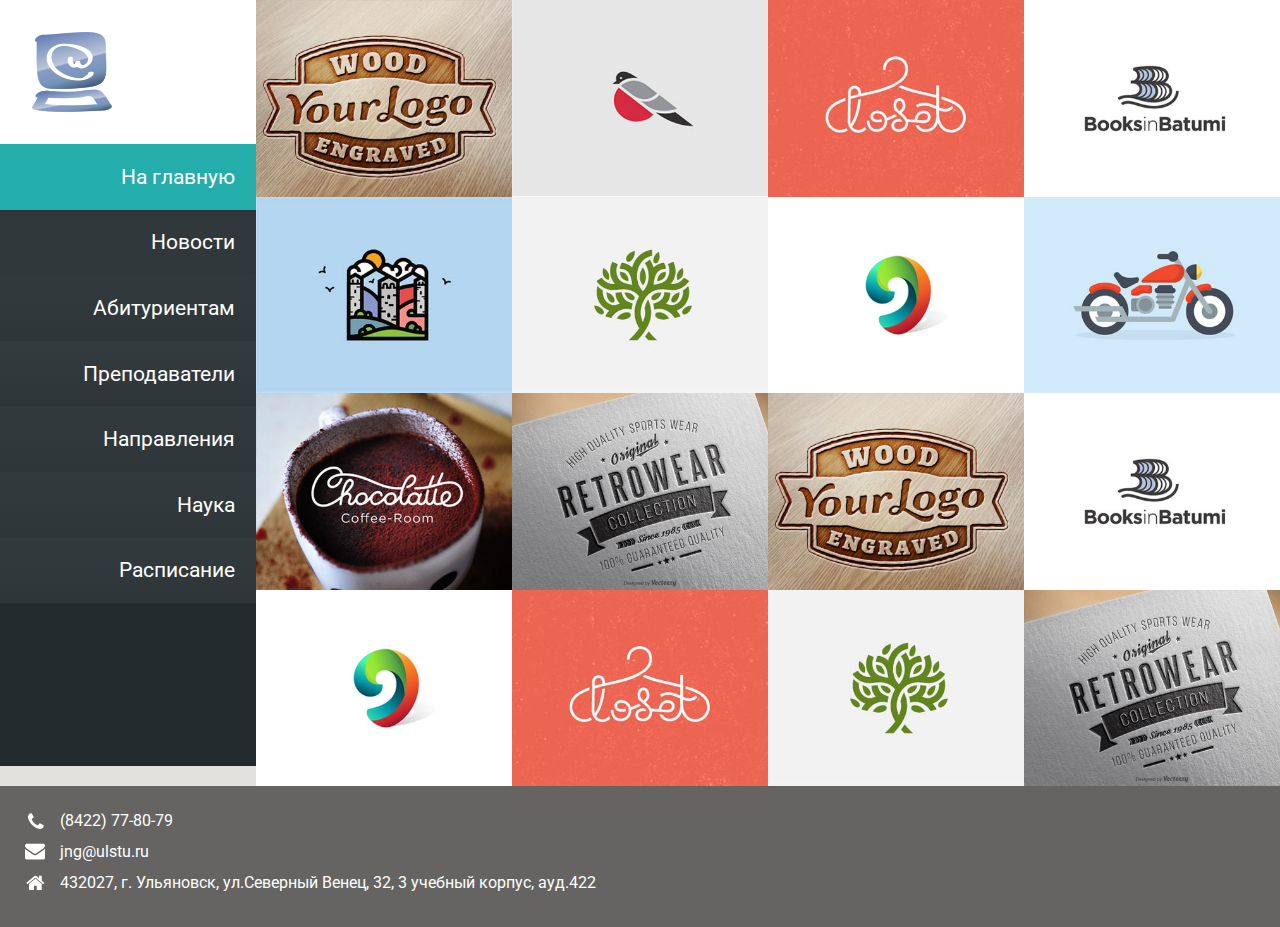
==== commit 9ee78715: "" ====
--- a/index.html
+++ b/index.html
@@ -34,27 +34,15 @@
 			<div class="top-nav">
 				<ul >
 					<li class="active" ><a href="index.html" >На главную</a></li>
-					<li><a href="work.html" class="black" > Новости</a></li>	
-					<li><a href="about.html" class="black1"> Абитуриентам</a></li>
+					<li><a href="news.html" class="black" > Новости</a></li>	
+					<li><a href="news.html" class="black1"> Абитуриентам</a></li>
 					<li><a href="blog.html" class="black2" > Преподаватели</a></li>
 					<li><a href="404.html" class="black3" > Направления</a></li>
 					<li><a href="contact.html" class="black4" > Наука</a></li>
 					<li><a href="contact.html" class="black4" > Расписание</a></li>
 				</ul>
 			</div>
-			<ul class="social-in">
-				<li><a href="#"><i> </i></a></li>
-				<li><a href="#"><i class="gmail"> </i></a></li>
-				<li><a href="#"><i class="twitter"> </i></a></li>
-				<li><a href="#"><i class="pin"> </i></a></li>
-				<li><a href="#"><i class="dribble"> </i></a></li>
-				<li><a href="#"><i class="behance"> </i></a></li>
-				
-			</ul>
-			<p class="footer-class">Template by  <a href="http://w3layouts.com/" target="_blank">W3layouts</a> </p>
 		</div>
-		<!---->
-		<!---->
 		<div class="header-top">
 			<div class="logo-in">
 				<a href="index.html"><img src="images/logo_1_1.png" alt=""></a>
@@ -64,7 +52,7 @@
 				<ul >
 					<li class="active" ><a href="index.html" >HOME</a></li>
 					<li><a href="work.html" class="black" > WORK</a></li>	
-					<li><a href="about.html" class="black1"> ABOUT</a></li>
+					<li><a href="news.html" class="black1"> ABOUT</a></li>
 					<li><a href="blog.html" class="black2" > BLOG</a></li>
 					<li><a href="404.html" class="black3" > SERVICES</a></li>
 					<li><a href="contact.html" class="black4" > CONTACT</a></li>
@@ -274,13 +262,14 @@
 				</a>
 			</div>
 		</div>
-		<div class="clear"> </div>
-		<p class="footer-class-in">
-			<ul class="social ">
-				<li><span><i> </i>(8422) 77-80-79</span></li>
-				<li><a href="mailto:info@example.com"><i class="mes"> </i>jng@ulstu.ru</a></li>
-				<li><span><i class="down"> </i>432027, г. Ульяновск, ул.Северный Венец, 32, 3 учебный корпус, ауд.422</span></li>
-			</ul> </p>
+		<div class="clear"></div>
 	</div>
+	<p class="footer-class-in">
+		<ul class="social ">
+			<li><span><i> </i>(8422) 77-80-79</span></li>
+			<li><a href="mailto:info@example.com"><i class="mes"> </i>jng@ulstu.ru</a></li>
+			<li><span><i class="down"> </i>432027, г. Ульяновск, ул.Северный Венец, 32, 3 учебный корпус, ауд.422</span></li>
+		</ul> 
+	</p>
 </body>
 </html>--- a/css/style.css
+++ b/css/style.css
@@ -280,7 +280,7 @@
 }
 ul.social li a:hover{
 	text-decoration:none;
-	color:#1ab5b3;
+	color:#295790;
 }
 ul.social li  i{
 	  background: url(../images/img-sprite.png)no-repeat -39px -49px;
@@ -375,7 +375,7 @@
 	background:#b6b6b6;
 }
 .callbacks_here a:after{
-	background:#1ab5b3;
+	background:#295790;
 }
 .callbacks_tabs a{
 	visibility:hidden;
@@ -399,7 +399,7 @@
 	text-decoration:none;
 }
 .work-top h2 a:hover{
-	color: #1ab5b3;
+	color: #295790;
 }
 .work-top p{
 	color:#a3a3a3;
@@ -444,7 +444,7 @@
 }
 ul.likes li a:hover{
 	text-decoration:none;
-	color:#1ab5b3;
+	color:#295790;
 }
 ul.likes li  i{
 	background: url(../images/img-sprite.png)no-repeat -14px -91px ;
@@ -475,8 +475,8 @@
 	margin: 0 0.5em 0 0;
 }
 ul.tag li a:hover{
-	color: #1ab5b3;
-	border: 1px solid #1ab5b3;
+	color: #295790;
+	border: 1px solid #295790;
 }
 ul.gallery-grid li{
 	float:left;
@@ -494,7 +494,7 @@
 	display:block;
 }
 ul.feature-grid li a:hover{
-	color:#1ab5b3;
+	color:#295790;
 }
 ul.feature-grid li i{
 	background: url(../images/img-sprite.png)no-repeat -188px -52px ;
@@ -510,6 +510,13 @@
 	background:#fff;
 	margin:1.5em;
 }
+.about p{
+	color:#000;
+	font-size: 1.1em;
+	line-height: 1.7em;
+	font-weight: 300;
+	padding: 0 0 1em;
+}
 .about-top,.about-in{
 	float:left;
 	width:47.9%;
@@ -531,10 +538,10 @@
 	text-decoration:none;
 }
 .about-top h2 a:hover{
-	color: #1ab5b3;
+	color: #295790;
 }
 .about-top p{
-	color:#a3a3a3;
+	color:#000;
 	font-size: 1.1em;
 	line-height: 1.7em;
 	font-weight: 300;
@@ -647,7 +654,7 @@
 	border:1px solid #E2E0E0;
 }
 .simple{
-	  background: #1ab5b3;
+	  background: #295790;
   padding: 4em 0 0;
   text-align: center;
   width: 100%;
@@ -687,7 +694,7 @@
 	display:block;
 }
 ul.service-grid li a:hover{
-	color:#1ab5b3;
+	color:#295790;
 	text-decoration:none;
 }
 ul.service-grid li i{
@@ -724,7 +731,7 @@
 	text-decoration:none;
 }
 .blog-in h5 a:hover{
-	color:#1ab5b3;
+	color:#295790;
 }
 .blog-in p{
 	color:#9c9c9c;
@@ -774,7 +781,7 @@
 	display:block;
 }
 .col-in{
-	background:#1ab5b3;
+	background:#295790;
 	padding: 1.5em;
 	text-align: center;
 	margin: 0 0 1.5em;
@@ -807,7 +814,7 @@
 	background:#242b2e;
 	padding: 1.5em;
 	margin: 0 0 1.5em;
-	  border-left: 12px solid #1ab5b3;
+	  border-left: 12px solid #295790;
 }
 .col-in-at p{
 	color:#9c9c9c;
@@ -823,7 +830,7 @@
 	text-decoration:none;	
 }
 .col-in-at h5 a:hover{
-	color:#1ab5b3;	
+	color:#295790;	
 }
 .col-on{
 	background:#242b2e;
@@ -838,7 +845,7 @@
 	font-style: italic;
 }
 .col-on span{
-	color:#1ab5b3;
+	color:#295790;
 	font-size: 1em;
 }
 .col-on img{
@@ -871,7 +878,7 @@
 }
 .four h2{
 	font-size: 4em;
-	color: #1ab5b3;
+	color: #295790;
 }
 .four h3{
 	font-size:4em;
@@ -881,7 +888,7 @@
 a.just-do {
   text-decoration: none;
   color: #fff;
-  background: #1ab5b3;
+  background: #295790;
   padding: 0.7em 1.3em;
   font-size: 1.1em;
 }
@@ -1030,7 +1037,7 @@
 .grid-single-in input[type="submit"] {
   width: 100%;
   font-size: 1.1em;
-  background: #1ab5b3;
+  background: #295790;
   padding: 0.7em 1em;
   text-align: center;
   color: #fff;
@@ -1075,7 +1082,7 @@
 	display:block;
 }
 ul.archive-grid li a:hover{
-	color:#1ab5b3;
+	color:#295790;
 }
 /*--contact--*/
 .your-top {
@@ -1119,7 +1126,7 @@
 .grid-contact-in input[type="submit"] {
   width: 100%;
   font-size: 1.1em;
-  background: #1ab5b3;
+  background: #295790;
   padding: 0.7em 1em;
   text-align: center;
   color: #fff;
@@ -1805,7 +1812,7 @@
 	z-index: 9999;
 	left: 0%;
 	margin:1em 0em;
-	background:#1ab5b3;
+	background:#295790;
 	border:0;
 }
 .top-nav-in span.menu{
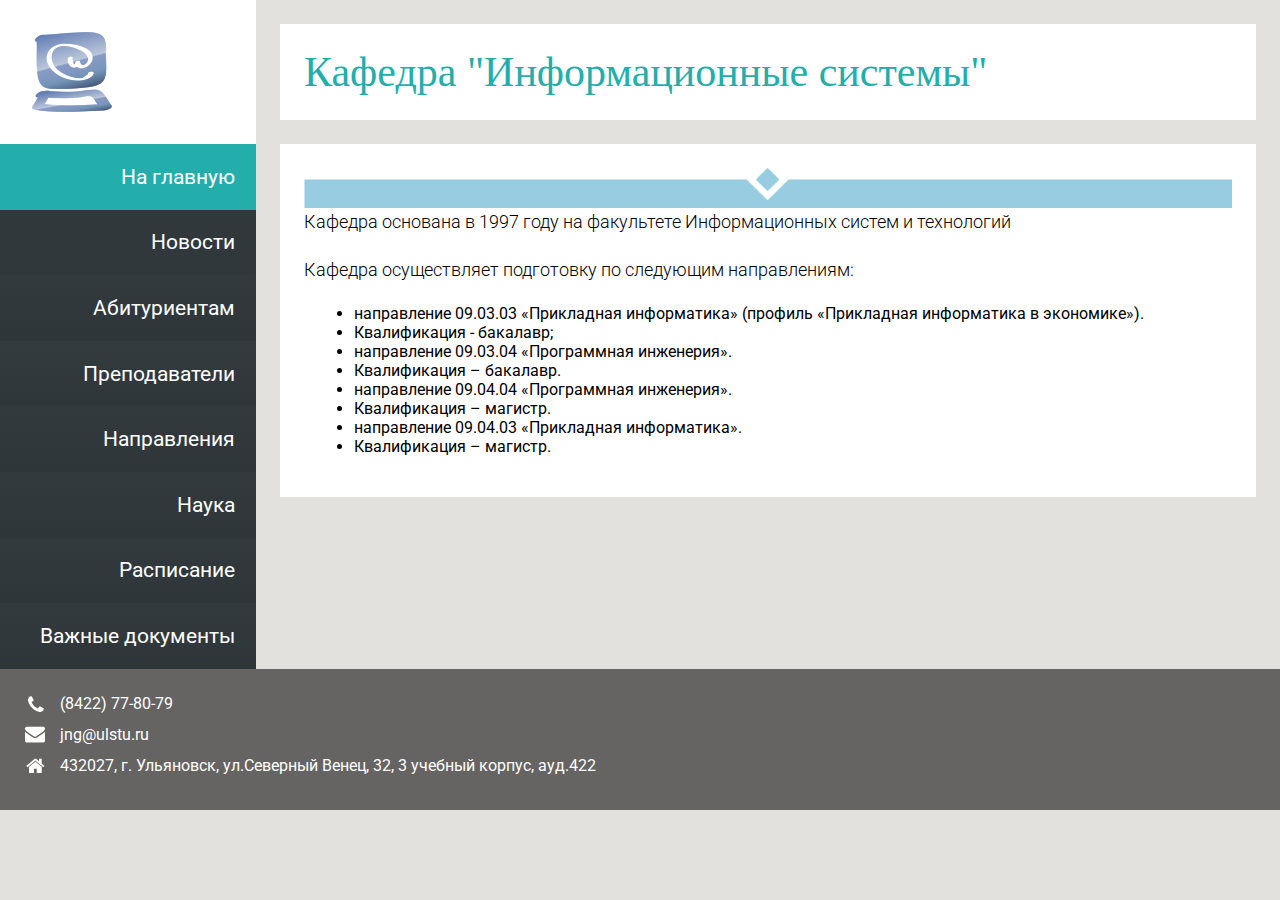
==== commit 465766f3: "Мелкие правки + главная страница + абитуриенты" ====
--- a/index.html
+++ b/index.html
@@ -7,7 +7,7 @@
 <!DOCTYPE html>
 <html>
 <head>
-<title>Kappe a Personal Portfolio Category Flat Bootstarp Responsive Website Template | Home :: w3layouts</title>
+<title>Кафедра "Информационные системы"</title>
 <!-- jQuery-->
 <script src="js/jquery.min.js"></script>
 <!-- Custom Theme files -->
@@ -29,237 +29,50 @@
 	<!---->
 		<div class="header-left">
 			<div class="logo">
-				<a href="index.html"><img src="images/logo_1_1.png" alt=""></a>
+				<a href="index.html"><img src="images/logo.png" alt=""></a>
 			</div>
 			<div class="top-nav">
 				<ul >
 					<li class="active" ><a href="index.html" >На главную</a></li>
 					<li><a href="news.html" class="black" > Новости</a></li>	
-					<li><a href="news.html" class="black1"> Абитуриентам</a></li>
+					<li><a href="abiturient.html" class="black1"> Абитуриентам</a></li>
 					<li><a href="blog.html" class="black2" > Преподаватели</a></li>
 					<li><a href="404.html" class="black3" > Направления</a></li>
 					<li><a href="contact.html" class="black4" > Наука</a></li>
 					<li><a href="contact.html" class="black4" > Расписание</a></li>
+					<li><a href="contact.html" class="black4" > Важные документы</a></li>
 				</ul>
 			</div>
 		</div>
-		<div class="header-top">
-			<div class="logo-in">
-				<a href="index.html"><img src="images/logo_1_1.png" alt=""></a>
-			</div>
-			<div class="top-nav-in">
-			<span class="menu"><img src="images/menu.png" alt=""> </span>
-				<ul >
-					<li class="active" ><a href="index.html" >HOME</a></li>
-					<li><a href="work.html" class="black" > WORK</a></li>	
-					<li><a href="news.html" class="black1"> ABOUT</a></li>
-					<li><a href="blog.html" class="black2" > BLOG</a></li>
-					<li><a href="404.html" class="black3" > SERVICES</a></li>
-					<li><a href="contact.html" class="black4" > CONTACT</a></li>
-				</ul>
-				<script>
-					$("span.menu").click(function(){
-						$(".top-nav-in ul").slideToggle(500, function(){
-						});
-					});
-			</script>
-
-			</div>
-			<div class="clear"> </div>
-		</div>
 			<!---->
 		<div class="content">
-			<div class="content-grid">
-				<a href="single.html" class="b-link-stripe b-animate-go  thickbox">
-					<img  src="images/pi.jpg" />
-						<div class="b-wrapper">
-							<h2 class="b-animate b-from-left    b-delay03 ">
-								<span>Cool App Design</span>
-								<p>development, mobile</p>
-								<i> </i>
-							</h2>
-						</div>
-				</a>
+			<div class="about">
+				<h3 style="    font-size: 42px; color: #23aeac; font-family: fantasy;">Кафедра "Информационные системы"</h3>
 			</div>
-			<div class="content-grid">
-				<a href="single.html" class="b-link-stripe b-animate-go  thickbox">
-					<img  src="images/pi1.jpg" />
-						<div class="b-wrapper">
-							<h2 class="b-animate b-from-left    b-delay03 ">
-								<span>Cool App Design</span>
-								<p>development, mobile</p>
-								<i> </i>
-							</h2>
-						</div>
-				</a>
-			</div>
-			<div class="content-grid">
-				<a href="single.html" class="b-link-stripe b-animate-go  thickbox">
-					<img  src="images/pi2.jpg" />
-						<div class="b-wrapper">
-							<h2 class="b-animate b-from-left    b-delay03 ">
-								<span>Cool App Design</span>
-								<p>development, mobile</p>
-								<i> </i>
-							</h2>
-						</div>
-				</a>
-			</div>
-			<div class="content-grid">
-				<a href="single.html" class="b-link-stripe b-animate-go  thickbox">
-					<img  src="images/pi3.jpg" />
-						<div class="b-wrapper">
-							<h2 class="b-animate b-from-left    b-delay03 ">
-								<span>Cool App Design</span>
-								<p>development, mobile</p>
-								<i> </i>
-							</h2>
-						</div>
-				</a>
-			</div>
-			<div class="content-grid">
-				<a href="single.html" class="b-link-stripe b-animate-go  thickbox">
-					<img  src="images/pi4.jpg" />
-						<div class="b-wrapper">
-							<h2 class="b-animate b-from-left    b-delay03 ">
-								<span>Cool App Design</span>
-								<p>development, mobile</p>
-								<i> </i>
-							</h2>
-						</div>
-				</a>
-			</div>
-			<div class="content-grid">
-				<a href="single.html" class="b-link-stripe b-animate-go  thickbox">
-					<img  src="images/pi5.jpg" />
-						<div class="b-wrapper">
-							<h2 class="b-animate b-from-left    b-delay03 ">
-								<span>Cool App Design</span>
-								<p>development, mobile</p>
-								<i> </i>
-							</h2>
-						</div>
-				</a>
-			</div>
-			<div class="content-grid">
-				<a href="single.html" class="b-link-stripe b-animate-go  thickbox">
-					<img  src="images/pi6.jpg" />
-						<div class="b-wrapper">
-							<h2 class="b-animate b-from-left    b-delay03 ">
-								<span>Cool App Design</span>
-								<p>development, mobile</p>
-								<i> </i>
-							</h2>
-						</div>
-				</a>
-			</div>
-			<div class="content-grid">
-				<a href="single.html" class="b-link-stripe b-animate-go  thickbox">
-					<img  src="images/pi7.jpg" />
-						<div class="b-wrapper">
-							<h2 class="b-animate b-from-left    b-delay03 ">
-								<span>Cool App Design</span>
-								<p>development, mobile</p>
-								<i> </i>
-							</h2>
-						</div>
-				</a>
-			</div>
-			<div class="content-grid">
-				<a href="single.html" class="b-link-stripe b-animate-go  thickbox">
-					<img  src="images/pi8.jpg" />
-						<div class="b-wrapper">
-							<h2 class="b-animate b-from-left    b-delay03 ">
-								<span>Cool App Design</span>
-								<p>development, mobile</p>
-								<i> </i>
-							</h2>
-						</div>
-				</a>
-			</div>
-			<div class="content-grid grid9">
-				<a href="single.html" class="b-link-stripe b-animate-go  thickbox">
-					<img  src="images/pi9.jpg" />
-						<div class="b-wrapper">
-							<h2 class="b-animate b-from-left    b-delay03 ">
-								<span>Cool App Design</span>
-								<p>development, mobile</p>
-								<i> </i>
-							</h2>
-						</div>
-				</a>
-			</div>
-			<div class="content-grid">
-				<a href="single.html" class="b-link-stripe b-animate-go  thickbox">
-					<img  src="images/pi.jpg" />
-						<div class="b-wrapper">
-							<h2 class="b-animate b-from-left    b-delay03 ">
-								<span>Cool App Design</span>
-								<p>development, mobile</p>
-								<i> </i>
-							</h2>
-						</div>
-				</a>
-			</div>
-			<div class="content-grid">
-				<a href="single.html" class="b-link-stripe b-animate-go  thickbox">
-					<img  src="images/pi3.jpg" />
-						<div class="b-wrapper">
-							<h2 class="b-animate b-from-left    b-delay03 ">
-								<span>Cool App Design</span>
-								<p>development, mobile</p>
-								<i> </i>
-							</h2>
-						</div>
-				</a>
-			</div>
-			<div class="content-grid">
-				<a href="single.html" class="b-link-stripe b-animate-go  thickbox">
-					<img  src="images/pi6.jpg" />
-						<div class="b-wrapper">
-							<h2 class="b-animate b-from-left    b-delay03 ">
-								<span>Cool App Design</span>
-								<p>development, mobile</p>
-								<i> </i>
-							</h2>
-						</div>
-				</a>
-			</div>
-			<div class="content-grid">
-				<a href="single.html" class="b-link-stripe b-animate-go  thickbox">
-					<img  src="images/pi2.jpg" />
-						<div class="b-wrapper">
-							<h2 class="b-animate b-from-left    b-delay03 ">
-								<span>Cool App Design</span>
-								<p>development, mobile</p>
-								<i> </i>
-							</h2>
-						</div>
-				</a>
-			</div>
-			<div class="content-grid">
-				<a href="single.html" class="b-link-stripe b-animate-go  thickbox">
-					<img  src="images/pi5.jpg" />
-						<div class="b-wrapper">
-							<h2 class="b-animate b-from-left    b-delay03 ">
-								<span>Cool App Design</span>
-								<p>development, mobile</p>
-								<i> </i>
-							</h2>
-						</div>
-				</a>
-			</div>
-			<div class="content-grid">
-				<a href="single.html" class="b-link-stripe b-animate-go  thickbox">
-					<img  src="images/pi9.jpg" />
-						<div class="b-wrapper">
-							<h2 class="b-animate b-from-left    b-delay03 ">
-								<span>Cool App Design</span>
-								<p>development, mobile</p>
-								<i> </i>
-							</h2>
-						</div>
-				</a>
+			<div class="about">
+				<div class="grid-about">
+					<a href="single.html"><img src="images/blueline.png" alt=""></a>
+				</div>
+				<p>
+					Кафедра основана в 1997 году
+					на факультете Информационных систем и технологий
+				</p>
+				<div >
+					<p>
+						Кафедра осуществляет подготовку по следующим направлениям:
+						<ul style="    list-style-type: disc; padding-left: 50px;">
+							<li>направление 09.03.03 «Прикладная информатика»  (профиль «Прикладная информатика в экономике»).
+							<li>Квалификация - бакалавр;
+							<li>направление 09.03.04 «Программная инженерия».
+							<li>Квалификация – бакалавр.
+							<li>направление 09.04.04 «Программная инженерия».
+							<li>Квалификация – магистр.
+							<li>направление 09.04.03 «Прикладная информатика».
+							<li>Квалификация – магистр.
+						</ul>
+
+					</p>
+				</div>
 			</div>
 		</div>
 		<div class="clear"></div>
--- a/css/style.css
+++ b/css/style.css
@@ -46,16 +46,16 @@
 	width:20%;
 	float:left;
 	background:#242b2e;
-	min-height: 972px;
+	min-height: 620px;
 }
 .header-left1{
-	min-height: 1290px;
+	min-height: 616px;
 }
 .header-left2{
-	min-height: 1022px;
+	min-height: 620px;
 }
 .header-left3{
-	min-height:1618px;
+	min-height:620px;
 }
 .logo{
 	background:#fff;
@@ -526,12 +526,12 @@
   padding: 0 2% 0 0;
 }
 .about-in {
-    padding: 0 0 0 2%;
+    padding: 0 0 0 0;
 }
 .about-top h2{
 	font-size: 1.8em;
 	font-weight: 300;
-	padding: 0.5em 0;
+	padding: 0em 0;
 }
 .about-top h2 a{
 	color: #000;
@@ -1207,7 +1207,7 @@
   margin: 0 2px 0 0;
 }
 .header-left {
-  min-height: 864px;
+  min-height: 620px;
 }
 p.footer-class {
   font-size: 0.8em;
@@ -1216,16 +1216,16 @@
   min-height: 948px;
 }
 .header-left1 {
-  min-height: 1269px;
+  min-height: 616px;
 }
 .header-left2 {
-  min-height: 1049px;
+  min-height: 620px;
 }
 .header-contact{
 	min-height: 969px;
 }
 .header-left3 {
-  min-height: 1612px;
+  min-height: 620px;
 }
 .four {
   min-height: 464px;
@@ -1243,7 +1243,7 @@
 }
 @media(max-width:1366px){
 .header-left {
-  min-height: 820px;
+  min-height: 620px;
 }
 .header-work {
   min-height: 933px;
@@ -1256,7 +1256,7 @@
   width: 13%;
 }
 .header-left1 {
-  min-height: 1234px;
+  min-height: 616px;
 }
 .blog-in h5 {
   font-size: 1em;
@@ -1265,7 +1265,7 @@
   font-size: 0.59em;
 }
 .header-left2 {
-  min-height: 1038px;
+  min-height: 620px;
 }
 .callbacks_nav {
   top: 14%;
@@ -1283,7 +1283,7 @@
   width: 63%;
 }
 .header-left3 {
-  min-height: 1616px;
+  min-height: 620px;
 }
 .grid-single-in textarea {
   width: 88%;
@@ -1349,16 +1349,16 @@
   font-size: 1.5em;
 }
 .header-left {
-  min-height: 766px;
+  min-height: 620px;
 }
 .header-work {
   min-height: 890px;
 }
 .header-left1 {
-  min-height: 1251px;
+  min-height: 616px;
 }
 .header-left2 {
-  min-height: 1052px;
+  min-height: 620px;
 }
 .four {
   min-height: 366px;
@@ -1367,7 +1367,7 @@
   min-height: 969px;
 }
 .header-left3 {
-  min-height: 1561px;
+  min-height: 620px;
 }
 .grid-single-in textarea {
   width: 86%;
@@ -1390,7 +1390,7 @@
   display:none;
 }
 .header-left {
-  min-height: 1025px;
+  min-height: 620px;
 }
 .work-top h2 {
   font-size: 1.2em;
@@ -1463,16 +1463,16 @@
   min-height: 863px;
 }
 .header-left1 {
-  min-height: 1251px;
+  min-height: 616px;
 }
 .header-left2 {
-  min-height: 1028px;
+  min-height: 620px;
 }
 .header-contact {
   min-height: 969px;
 }
 .header-left3 {
-  min-height: 1503px;
+  min-height: 620px;
 }
 .simple {
   height: 74px;
@@ -1542,22 +1542,22 @@
   font-size: 3em;
 }
 .header-left {
-  min-height: 1611px;
+  min-height: 620px;
 }
 .header-work {
   min-height: 1706px;
 }
 .header-left1 {
-  min-height: 2307px;
+  min-height: 616px;
 }
 .header-left2 {
-  min-height: 1920px;
+  min-height: 620px;
 }
 .header-contact {
   min-height: 969px;
 }
 .header-left3 {
-  min-height: 2202px;
+  min-height: 620px;
 }
 .b-from-left {
   min-height: 230px;
@@ -1600,22 +1600,22 @@
   width: 85%;
 }
 .header-left {
-  min-height: 1337px;
+  min-height: 620px;
 }
 .header-work {
   min-height: 1626px;
 }
 .header-left1 {
-  min-height: 2283px;
+  min-height: 616px;
 }
 .header-left2 {
-  min-height: 1998px;
+  min-height: 620px;
 }
 .header-contact {
   min-height: 969px;
 }
 .header-left3 {
-  min-height: 2127px;
+  min-height: 620px;
 }
 ul.date li span {
   font-size: 0.7em;
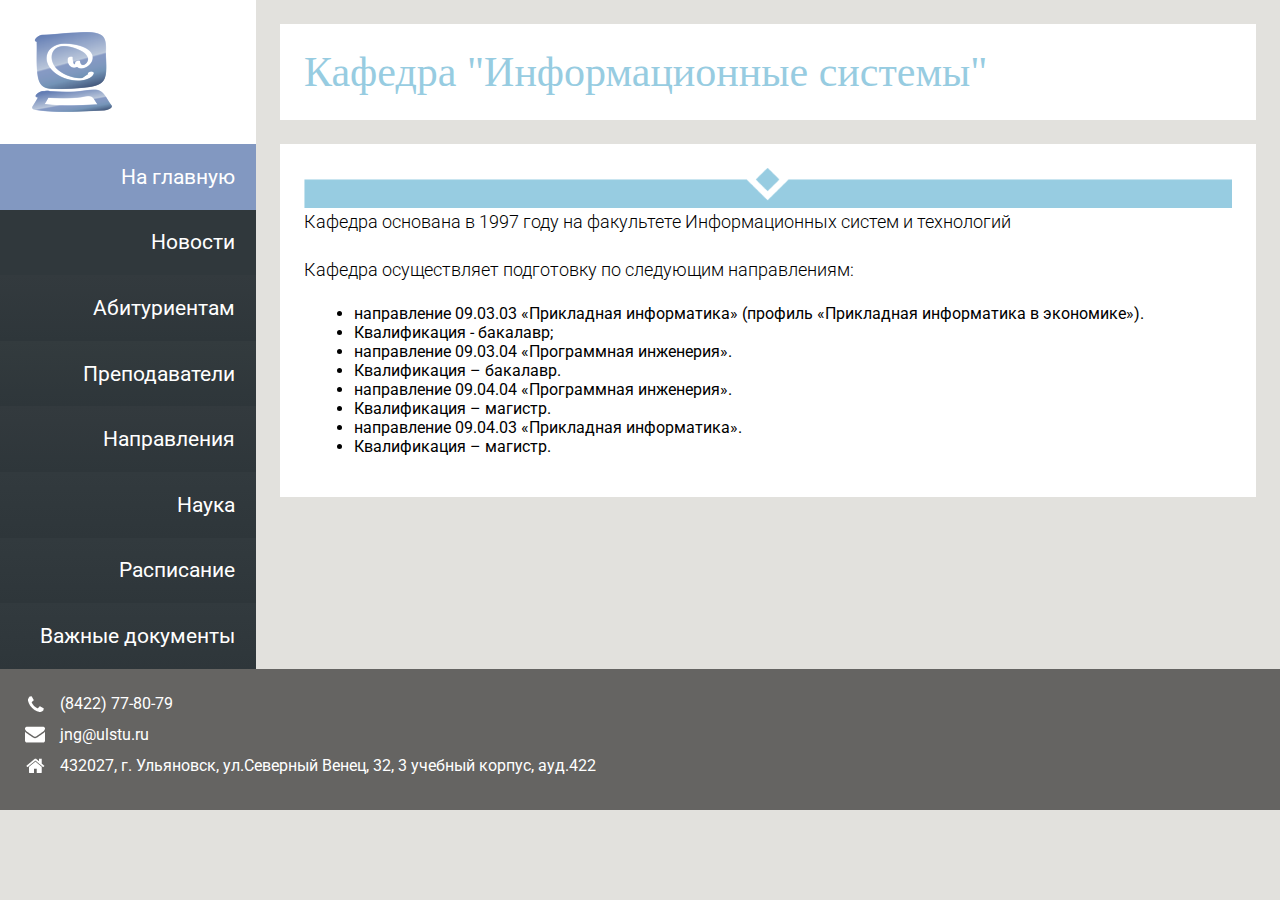
==== commit f3326fa6: "правка стиля+меню+страницы" ====
--- a/index.html
+++ b/index.html
@@ -36,18 +36,18 @@
 					<li class="active" ><a href="index.html" >На главную</a></li>
 					<li><a href="news.html" class="black" > Новости</a></li>	
 					<li><a href="abiturient.html" class="black1"> Абитуриентам</a></li>
-					<li><a href="blog.html" class="black2" > Преподаватели</a></li>
-					<li><a href="404.html" class="black3" > Направления</a></li>
-					<li><a href="contact.html" class="black4" > Наука</a></li>
-					<li><a href="contact.html" class="black4" > Расписание</a></li>
-					<li><a href="contact.html" class="black4" > Важные документы</a></li>
+					<li><a href="teacher.html" class="black2" > Преподаватели</a></li>
+					<li><a href="naprav.html" class="black3" > Направления</a></li>
+					<li><a href="nauka.html" class="black4" > Наука</a></li>
+					<li><a href="raspisain.html" class="black4" > Расписание</a></li>
+					<li><a href="document.html" class="black4" > Важные документы</a></li>
 				</ul>
 			</div>
 		</div>
 			<!---->
 		<div class="content">
 			<div class="about">
-				<h3 style="    font-size: 42px; color: #23aeac; font-family: fantasy;">Кафедра "Информационные системы"</h3>
+				<h3 style="    font-size: 42px; color: #97cce1; font-family: fantasy;">Кафедра "Информационные системы"</h3>
 			</div>
 			<div class="about">
 				<div class="grid-about">
--- a/css/style.css
+++ b/css/style.css
@@ -114,7 +114,7 @@
 	background: linear-gradient(to bottom,  rgba(50,58,62,1) 0%,rgba(46,54,58,1) 100%);
 }
 .top-nav ul li  a:hover,.top-nav ul li.active a {
-	background: #23aeac;
+	background: #8298c1;
 }
 ul.social-in {
   text-align: right;
@@ -255,7 +255,7 @@
 .b-from-left{
 	position: relative;
 	left: -100%;
-	background:rgba(45, 184, 183, 0.81);
+	background: #8298c1;
 	background-size: 100% 100%;
 	top: 0px;
 	margin: 0;
@@ -638,7 +638,7 @@
 	  float: left;
   width: 79.38%;
   font-size: 1em;
-  background: #55bab7;
+  background: #8298c1;
   color: #fff;
   padding: 1.5em;
   font-style: italic;
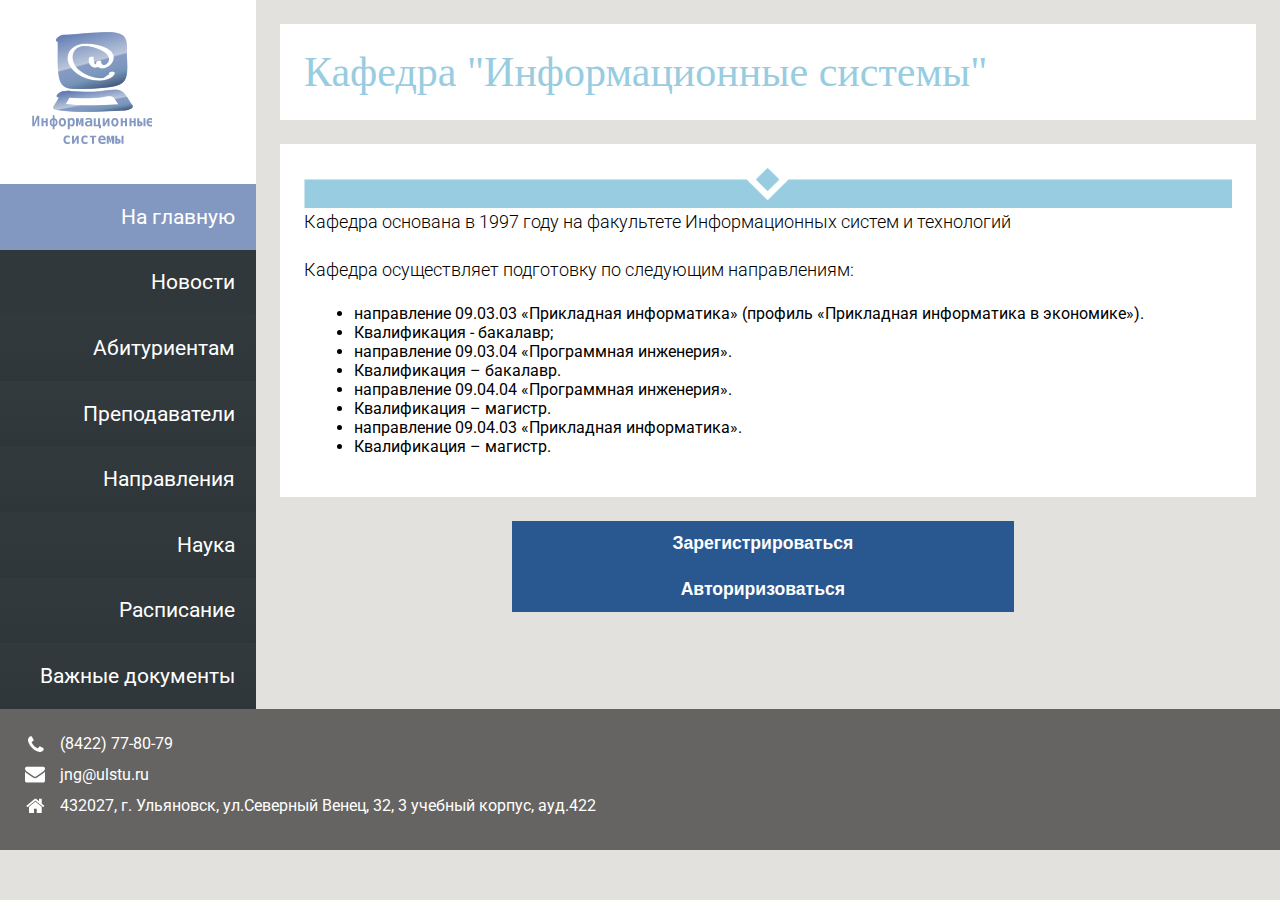
==== commit 4933dc2e: "" ====
--- a/index.html
+++ b/index.html
@@ -29,7 +29,7 @@
 	<!---->
 		<div class="header-left">
 			<div class="logo">
-				<a href="index.html"><img src="images/logo.png" alt=""></a>
+				<a href="index.html"><img src="images/logo2.png" alt=""></a>
 			</div>
 			<div class="top-nav">
 				<ul >
@@ -74,6 +74,10 @@
 					</p>
 				</div>
 			</div>
+			<div class="grid-contact-in" style="padding-left: 25%">
+				<center><a href="registration.html"><input type="submit" value="Зарегистрироваться"><p>
+				<input type="submit" value="Авториpизоваться"></center> 
+			</div>
 		</div>
 		<div class="clear"></div>
 	</div>
--- a/css/style.css
+++ b/css/style.css
@@ -551,6 +551,20 @@
 	padding:2em 0 0;
 	display: block;
 }
+.about div.wrapper {
+	height: 200px;
+	width:600px;
+	background: #ffffff;
+}
+.about div.left_block {
+	float:left;
+	width:200px;
+	height: 200px;
+}
+.about div.right_block {
+	float:right;
+	width: 300px;
+}
 .staff {
   padding: 1em 0;
   border-top: 1px solid #D5D3D3;
@@ -1091,7 +1105,7 @@
   margin: 0.8em 0;
 }
 .your-top i {
-    background: url(../images/img-sprite.png)no-repeat -9px -86px ;
+    background: url(../images/img-sprite.png)no-repeat -9px -186px ;
   width: 50px;
   height: 50px;
   display: inline-block;
@@ -2078,4 +2092,48 @@
 .map iframe {
   min-height: 569px;
 }
+}
+
+ul.tab {
+	list-style-type: none;
+	margin: 0;
+	padding: 0;
+	overflow: hidden;
+	border: 1px solid #ccc;
+	background-color: #f1f1f1;
+}
+
+/* Float the list items side by side */
+ul.tab li {float: left;}
+
+/* Style the links inside the list items */
+ul.tab li a {
+	display: inline-block;
+	color: black;
+	text-align: center;
+	padding: 14px 16px;
+	text-decoration: none;
+	transition: 0.3s;
+	font-size: 17px;
+}
+
+/* Change background color of links on hover */
+ul.tab li a:hover {background-color: #ddd;}
+
+/* Create an active/current tablink class */
+ul.tab li a:focus, .active {background-color: #ccc;}
+
+/* Style the tab content */
+.tabcontent {
+	display: none;
+	padding: 6px 12px;
+	border: 1px solid #ccc;
+	border-top: none;
+}
+/* Style the tab content */
+.tabcontent2 {
+	display: none;
+	padding: 6px 12px;
+	border: 1px solid #ccc;
+	border-top: none;
 }